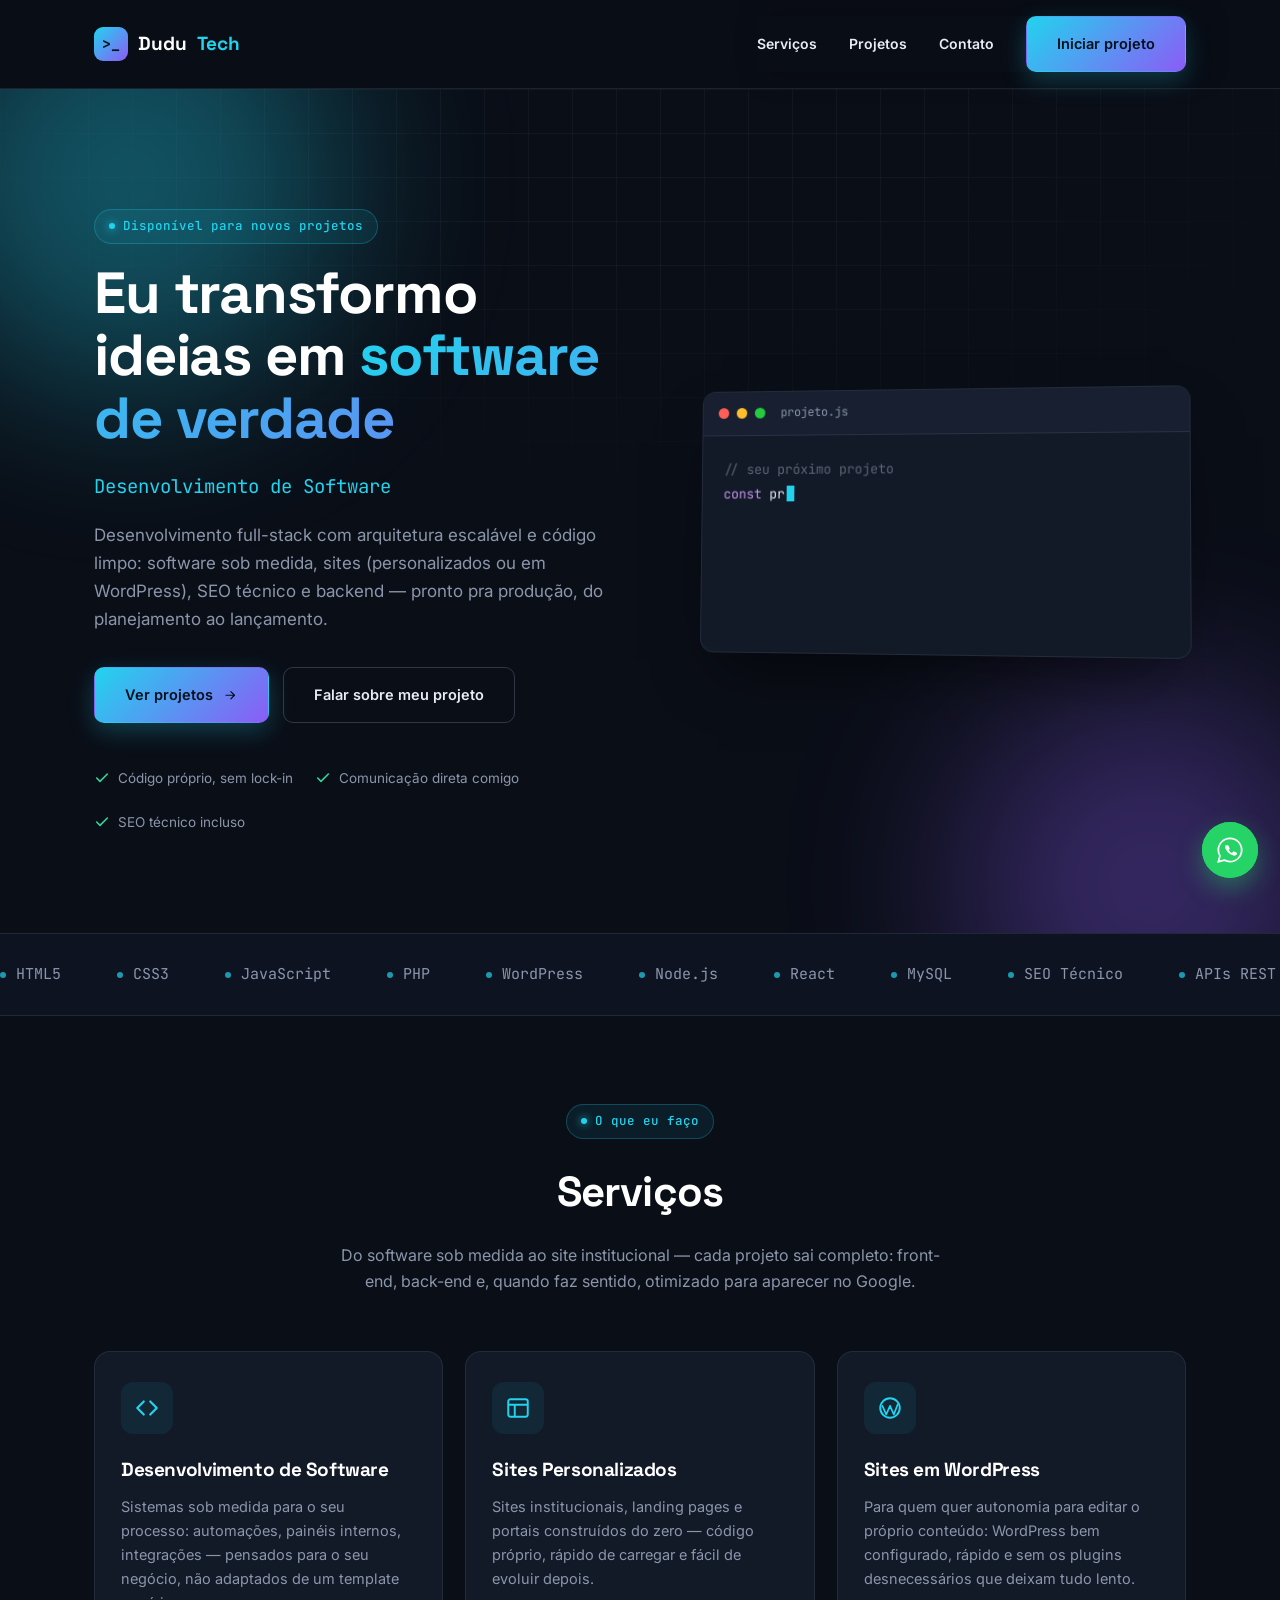
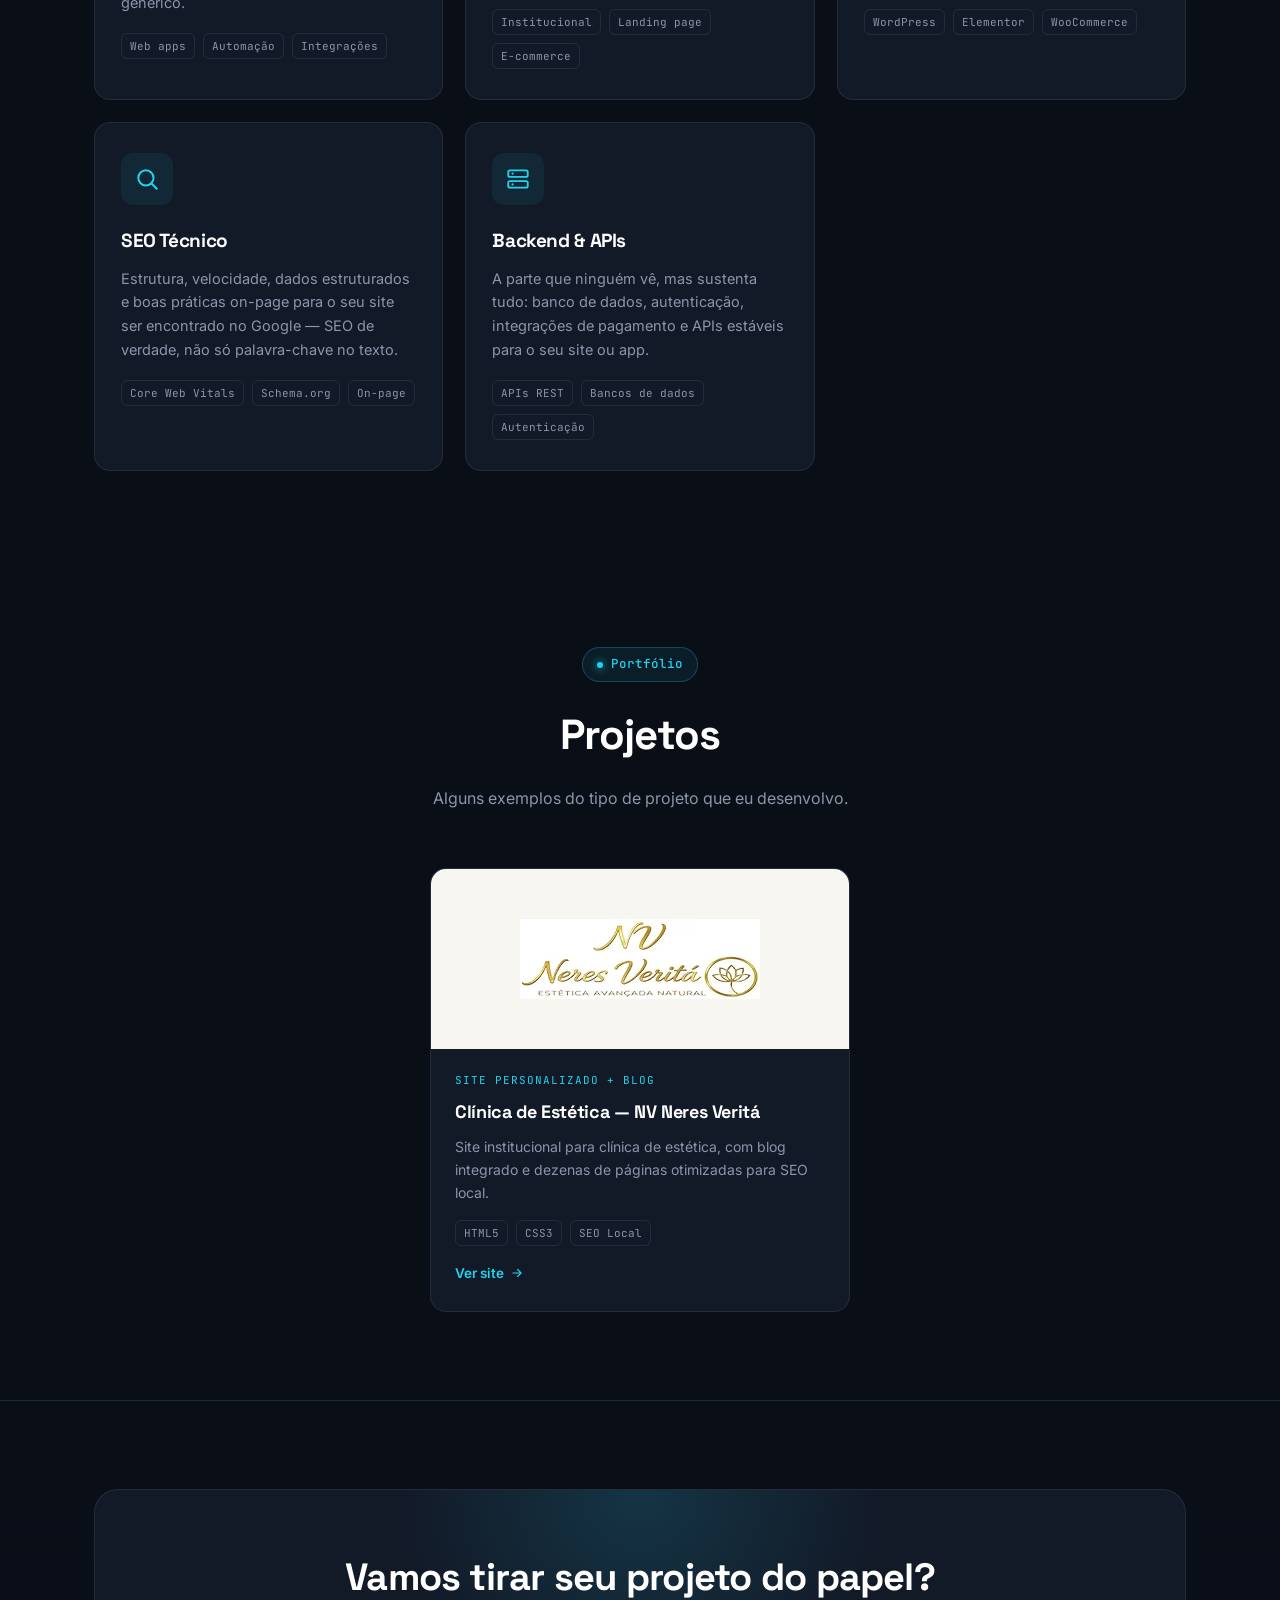
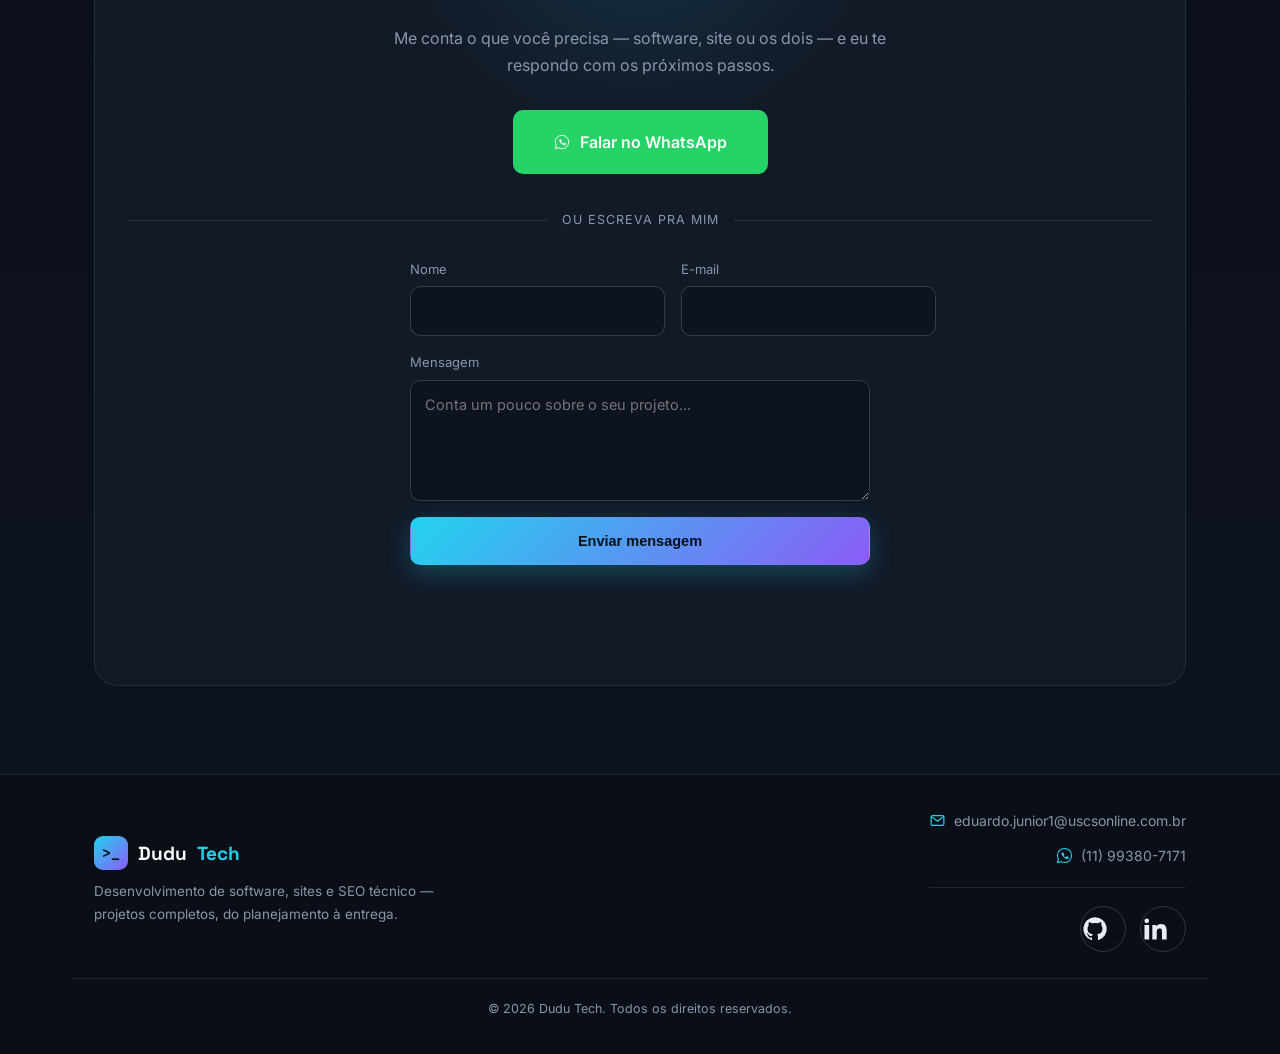
==== index.html @ 6284ceaf "Primeira versão do site Dudu Tech Landing page estática (HTML/CSS/JS, sem build) para portfólio de d" ====
<!DOCTYPE html>
<html lang="pt-br">
<head>
  <meta charset="UTF-8">
  <meta name="viewport" content="width=device-width, initial-scale=1.0">
  <meta name="theme-color" content="#0a0e17">

  <title>Dudu Tech — Desenvolvimento de Software, Sites e SEO</title>
  <meta name="description" content="Desenvolvimento de software sob medida, sites personalizados e em WordPress, SEO técnico e backend de sites. Projetos completos, do planejamento à entrega.">

  <link rel="icon" href="/icons/favicon-32.png" sizes="32x32" type="image/png">
  <link rel="icon" href="/icons/favicon-192.png" sizes="192x192" type="image/png">
  <link rel="apple-touch-icon" href="/icons/apple-touch-icon.png">

  <meta property="og:type" content="website">
  <meta property="og:title" content="Dudu Tech — Desenvolvimento de Software, Sites e SEO">
  <meta property="og:description" content="Desenvolvimento de software sob medida, sites personalizados e em WordPress, SEO técnico e backend de sites.">
  <!-- TODO: troque por uma imagem 1200x630 antes de compartilhar o link em
       comunidades de dev (Discord, WhatsApp) — o ícone sozinho fica ruim
       no card de preview. O design já está pronto em og-card.html: abra
       esse arquivo num navegador com a janela em 1200x630 e tire um
       print (ou rode `npx playwright screenshot og-card.html og-image.png
       --viewport-size=1200,630` se tiver o Playwright instalado), salve
       como images/og-image.png e troque o content abaixo. -->
  <meta property="og:image" content="/icons/icon-512.png">
  <meta name="twitter:card" content="summary">

  <link rel="preconnect" href="https://fonts.googleapis.com">
  <link rel="preconnect" href="https://fonts.gstatic.com" crossorigin>
  <link rel="preload" as="style" onload="this.onload=null;this.rel='stylesheet'"
        href="https://fonts.googleapis.com/css2?family=Space+Grotesk:wght@500;700&family=Inter:wght@400;500;600&family=JetBrains+Mono:wght@400;500&display=swap">
  <noscript><link rel="stylesheet" href="https://fonts.googleapis.com/css2?family=Space+Grotesk:wght@500;700&family=Inter:wght@400;500;600&family=JetBrains+Mono:wght@400;500&display=swap"></noscript>

  <link rel="stylesheet" href="style.css">

  <!-- TODO: troque "url" abaixo pelo domínio real assim que publicar. -->
  <script type="application/ld+json">
  {
    "@context": "https://schema.org",
    "@type": "ProfessionalService",
    "name": "Dudu Tech",
    "description": "Desenvolvimento de software sob medida, sites personalizados e em WordPress, SEO técnico e backend de sites.",
    "url": "https://SEU-DOMINIO.com.br/",
    "telephone": "+5511993807171",
    "areaServed": "BR",
    "knowsAbout": ["Desenvolvimento de Software", "Sites Personalizados", "WordPress", "SEO Técnico", "Backend", "APIs"]
  }
  </script>
</head>
<body>

  <!-- ============ SPRITE DE ÍCONES (SVG inline, sem dependência externa) ============ -->
  <svg xmlns="http://www.w3.org/2000/svg" style="display:none">
    <symbol id="ico-menu" viewBox="0 0 24 24"><path d="M3 6h18M3 12h18M3 18h18" stroke-width="2" stroke-linecap="round"/></symbol>
    <symbol id="ico-close" viewBox="0 0 24 24"><path d="M6 6l12 12M18 6L6 18" stroke-width="2" stroke-linecap="round"/></symbol>
    <symbol id="ico-code" viewBox="0 0 24 24"><path d="M9 6l-6 6 6 6M15 6l6 6-6 6" stroke-width="2" stroke-linecap="round" stroke-linejoin="round"/></symbol>
    <symbol id="ico-layout" viewBox="0 0 24 24"><rect x="3" y="4" width="18" height="16" rx="2" stroke-width="1.8"/><line x1="3" y1="9" x2="21" y2="9" stroke-width="1.8"/><line x1="9" y1="9" x2="9" y2="20" stroke-width="1.8"/></symbol>
    <symbol id="ico-wp" viewBox="0 0 24 24"><circle cx="12" cy="12" r="9" stroke-width="1.8"/><path d="M5 10l3.5 8L12 10l3.5 8L19 9" stroke-width="1.6" stroke-linecap="round" stroke-linejoin="round"/></symbol>
    <symbol id="ico-search" viewBox="0 0 24 24"><circle cx="11" cy="11" r="7" stroke-width="1.8"/><line x1="21" y1="21" x2="16.2" y2="16.2" stroke-width="1.8" stroke-linecap="round"/></symbol>
    <symbol id="ico-server" viewBox="0 0 24 24"><rect x="3" y="4" width="18" height="6" rx="1.5" stroke-width="1.7"/><rect x="3" y="14" width="18" height="6" rx="1.5" stroke-width="1.7"/><circle cx="7" cy="7" r="1" fill="currentColor" stroke="none"/><circle cx="7" cy="17" r="1" fill="currentColor" stroke="none"/></symbol>
    <symbol id="ico-check" viewBox="0 0 24 24"><path d="M4 12l5 5L20 6" stroke-width="2.4" stroke-linecap="round" stroke-linejoin="round"/></symbol>
    <symbol id="ico-arrow-right" viewBox="0 0 24 24"><path d="M5 12h14M13 6l6 6-6 6" stroke-width="2" stroke-linecap="round" stroke-linejoin="round"/></symbol>
    <symbol id="ico-mail" viewBox="0 0 24 24"><rect x="3" y="5" width="18" height="14" rx="2" stroke-width="1.7"/><path d="M3.5 6.5L12 13l8.5-6.5" stroke-width="1.7" stroke-linecap="round" stroke-linejoin="round"/></symbol>
    <symbol id="ico-phone" viewBox="0 0 24 24"><path d="M6.6 10.8c1.4 2.8 3.8 5.2 6.6 6.6l2.2-2.2c.3-.3.7-.4 1.1-.2 1.2.4 2.5.6 3.8.6.6 0 1 .4 1 1V20c0 .6-.4 1-1 1C10.7 21 3 13.3 3 4c0-.6.4-1 1-1h3.4c.6 0 1 .4 1 1 0 1.3.2 2.6.6 3.8.1.4 0 .8-.2 1.1L6.6 10.8z" stroke-width="1.4"/></symbol>
    <symbol id="ico-github" viewBox="0 0 24 24"><path d="M12 2a10 10 0 0 0-3.16 19.5c.5.1.68-.22.68-.48v-1.7c-2.78.6-3.37-1.34-3.37-1.34-.46-1.16-1.11-1.47-1.11-1.47-.9-.62.07-.6.07-.6 1 .07 1.53 1.03 1.53 1.03.9 1.52 2.34 1.08 2.91.83.09-.65.35-1.09.63-1.34-2.22-.25-4.56-1.11-4.56-4.94 0-1.1.39-1.99 1.03-2.69-.1-.25-.45-1.27.1-2.65 0 0 .84-.27 2.75 1.02a9.6 9.6 0 0 1 5 0c1.91-1.3 2.75-1.02 2.75-1.02.55 1.38.2 2.4.1 2.65.64.7 1.03 1.59 1.03 2.69 0 3.84-2.34 4.68-4.57 4.93.36.31.68.92.68 1.85v2.75c0 .27.18.58.69.48A10 10 0 0 0 12 2z" stroke="none" fill="currentColor"/></symbol>
    <symbol id="ico-linkedin" viewBox="0 0 24 24"><path d="M6.94 5a2 2 0 1 1-4 0 2 2 0 0 1 4 0zM7 8.48H3V21h4V8.48zM13.5 8.48h-3.8V21h3.8v-6.2c0-1.7.32-3.3 2.4-3.3 2.05 0 2.08 1.9 2.08 3.4V21H22v-6.9c0-3.6-.77-6.4-5-6.4-2 0-3.35 1.1-3.9 2.15h-.05V8.48z" fill="currentColor" stroke="none"/></symbol>
    <symbol id="ico-instagram" viewBox="0 0 24 24"><rect x="2" y="2" width="20" height="20" rx="5" stroke-width="1.8"/><circle cx="12" cy="12" r="4.2" stroke-width="1.8"/><circle cx="17.2" cy="6.8" r="1.1" fill="currentColor" stroke="none"/></symbol>
    <symbol id="ico-whatsapp" viewBox="0 0 24 24"><path d="M12 2C6.48 2 2 6.48 2 12c0 1.85.5 3.58 1.38 5.07L2 22l5.07-1.33A9.94 9.94 0 0 0 12 22c5.52 0 10-4.48 10-10S17.52 2 12 2z" stroke-width="1.5"/><path d="M8.5 8.5c.3-.6.6-.6.9-.6h.6c.2 0 .5 0 .7.5.3.6.9 2 1 2.1.1.2.1.4 0 .6-.1.2-.2.3-.4.5-.2.2-.4.4-.2.7.2.4 1 1.6 2.1 2.1.3.1.5.1.7-.1.2-.2.7-.8.9-1 .2-.2.4-.2.7-.1.3.1 1.7.8 2 1 .3.1.5.2.5.4 0 .2 0 .9-.3 1.3-.3.5-1.4 1-2 1-.6 0-1.9-.2-3.6-1.4-2-1.4-3.3-3.6-3.4-3.8-.1-.2-.9-1.2-.9-2.3 0-1.1.6-1.6.8-1.9z" fill="currentColor" stroke="none"/></symbol>
  </svg>

  <!-- ============ WHATSAPP FLUTUANTE ============ -->
  <a href="https://wa.me/5511993807171?text=Ol%C3%A1%2C%20vim%20pelo%20site%20e%20quero%20fazer%20um%20or%C3%A7amento"
     class="whatsapp-float" target="_blank" rel="noopener" aria-label="Falar no WhatsApp">
    <svg class="icon"><use href="#ico-whatsapp"></use></svg>
  </a>

  <!-- ============ HEADER ============ -->
  <header>
    <div class="header-inner">
      <a href="#top" class="logo">
        <span class="logo-mark">&gt;_</span>
        Dudu<span class="accent">Tech</span>
      </a>

      <input type="checkbox" id="menuToggle" class="menu-checkbox">
      <label for="menuToggle" class="menu-icon" aria-label="Abrir menu">
        <svg class="icon icon-open"><use href="#ico-menu"></use></svg>
        <svg class="icon icon-close"><use href="#ico-close"></use></svg>
      </label>

      <nav>
        <a href="#servicos">Serviços</a>
        <a href="#projetos">Projetos</a>
        <a href="#contato">Contato</a>
        <a href="https://wa.me/5511993807171?text=Ol%C3%A1%2C%20vim%20pelo%20site%20e%20quero%20fazer%20um%20or%C3%A7amento" target="_blank" rel="noopener" class="btn btn-primary nav-cta">Iniciar projeto</a>
      </nav>
    </div>
  </header>

  <main id="top">
    <!-- ============ HERO ============ -->
    <section class="hero">
      <div class="hero-bg" aria-hidden="true">
        <div class="hero-blob blob-1"></div>
        <div class="hero-blob blob-2"></div>
        <div class="hero-grid-overlay"></div>
      </div>

      <div class="container hero-inner">
        <div>
          <span class="section-eyebrow">Disponível para novos projetos</span>
          <h1 class="hero-title">Eu transformo ideias em <span class="gradient-text">software de verdade</span></h1>
          <p class="hero-role mono" id="heroRole"></p>
          <p class="hero-desc">
            Desenvolvimento full-stack com arquitetura escalável e código limpo: software sob medida,
            sites (personalizados ou em WordPress), SEO técnico e backend — pronto pra produção, do
            planejamento ao lançamento.
          </p>
          <div class="hero-actions">
            <a href="#projetos" class="btn btn-primary">
              Ver projetos
              <svg class="icon"><use href="#ico-arrow-right"></use></svg>
            </a>
            <a href="#contato" class="btn btn-outline">Falar sobre meu projeto</a>
          </div>
          <div class="hero-trust">
            <span class="hero-trust-item"><svg class="icon"><use href="#ico-check"></use></svg> Código próprio, sem lock-in</span>
            <span class="hero-trust-item"><svg class="icon"><use href="#ico-check"></use></svg> Comunicação direta comigo</span>
            <span class="hero-trust-item"><svg class="icon"><use href="#ico-check"></use></svg> SEO técnico incluso</span>
          </div>
        </div>

        <div class="reveal">
          <div class="code-window">
            <div class="code-window-bar">
              <span class="code-dot red"></span><span class="code-dot yellow"></span><span class="code-dot green"></span>
              <span class="code-window-title">projeto.js</span>
            </div>
            <div class="code-window-body">
              <code id="typedCode"><span class="tok-com">// seu próximo projeto</span>
<span class="tok-key">const</span> <span class="tok-plain">projeto</span> = {
  <span class="tok-plain">tipo:</span> <span class="tok-str">"software | site | backend"</span>,
  <span class="tok-plain">stack:</span> [<span class="tok-str">"a definir com você"</span>],
  <span class="tok-plain">seo:</span> <span class="tok-fn">true</span>,
  <span class="tok-plain">prazo:</span> <span class="tok-str">"combinado"</span>,
};

<span class="tok-fn">entregar</span>(<span class="tok-plain">projeto</span>); <span class="tok-com">// 🚀</span></code>
            </div>
          </div>
        </div>
      </div>
    </section>

    <!-- ============ FAIXA DE STACK ============ -->
    <div class="marquee-wrap">
      <div class="marquee">
        <div class="marquee-group">
          <span>HTML5</span><span>CSS3</span><span>JavaScript</span><span>PHP</span><span>WordPress</span>
          <span>Node.js</span><span>React</span><span>MySQL</span><span>SEO Técnico</span><span>APIs REST</span><span>Git</span>
        </div>
        <div class="marquee-group" aria-hidden="true">
          <span>HTML5</span><span>CSS3</span><span>JavaScript</span><span>PHP</span><span>WordPress</span>
          <span>Node.js</span><span>React</span><span>MySQL</span><span>SEO Técnico</span><span>APIs REST</span><span>Git</span>
        </div>
      </div>
    </div>

    <!-- ============ SERVIÇOS ============ -->
    <section id="servicos">
      <div class="container">
        <div class="section-head center reveal">
          <span class="section-eyebrow">O que eu faço</span>
          <h2 class="section-title">Serviços</h2>
          <p class="section-sub" style="margin:0 auto;">
            Do software sob medida ao site institucional — cada projeto sai completo: front-end,
            back-end e, quando faz sentido, otimizado para aparecer no Google.
          </p>
        </div>

        <div class="services-grid">
          <div class="service-card reveal">
            <div class="service-icon"><svg class="icon"><use href="#ico-code"></use></svg></div>
            <h3>Desenvolvimento de Software</h3>
            <p>Sistemas sob medida para o seu processo: automações, painéis internos, integrações — pensados para o seu negócio, não adaptados de um template genérico.</p>
            <div class="service-tags"><span>Web apps</span><span>Automação</span><span>Integrações</span></div>
          </div>

          <div class="service-card reveal reveal-delay-1">
            <div class="service-icon"><svg class="icon"><use href="#ico-layout"></use></svg></div>
            <h3>Sites Personalizados</h3>
            <p>Sites institucionais, landing pages e portais construídos do zero — código próprio, rápido de carregar e fácil de evoluir depois.</p>
            <div class="service-tags"><span>Institucional</span><span>Landing page</span><span>E-commerce</span></div>
          </div>

          <div class="service-card reveal reveal-delay-2">
            <div class="service-icon"><svg class="icon"><use href="#ico-wp"></use></svg></div>
            <h3>Sites em WordPress</h3>
            <p>Para quem quer autonomia para editar o próprio conteúdo: WordPress bem configurado, rápido e sem os plugins desnecessários que deixam tudo lento.</p>
            <div class="service-tags"><span>WordPress</span><span>Elementor</span><span>WooCommerce</span></div>
          </div>

          <div class="service-card reveal">
            <div class="service-icon"><svg class="icon"><use href="#ico-search"></use></svg></div>
            <h3>SEO Técnico</h3>
            <p>Estrutura, velocidade, dados estruturados e boas práticas on-page para o seu site ser encontrado no Google — SEO de verdade, não só palavra-chave no texto.</p>
            <div class="service-tags"><span>Core Web Vitals</span><span>Schema.org</span><span>On-page</span></div>
          </div>

          <div class="service-card reveal reveal-delay-1">
            <div class="service-icon"><svg class="icon"><use href="#ico-server"></use></svg></div>
            <h3>Backend & APIs</h3>
            <p>A parte que ninguém vê, mas sustenta tudo: banco de dados, autenticação, integrações de pagamento e APIs estáveis para o seu site ou app.</p>
            <div class="service-tags"><span>APIs REST</span><span>Bancos de dados</span><span>Autenticação</span></div>
          </div>
        </div>
      </div>
    </section>

    <!-- ============ PROJETOS ============ -->
    <section id="projetos">
      <div class="container">
        <div class="section-head center reveal">
          <span class="section-eyebrow">Portfólio</span>
          <h2 class="section-title">Projetos</h2>
          <p class="section-sub" style="margin:0 auto;">Alguns exemplos do tipo de projeto que eu desenvolvo.</p>
        </div>

        <div class="projects-grid projects-grid-1">
          <div class="project-card reveal">
            <div class="project-media project-media-logo">
              <img src="images/neresverita-logo.webp" alt="Logo NV Neres Veritá — Estética Avançada Natural" loading="lazy">
            </div>
            <div class="project-body">
              <span class="project-cat">Site personalizado + Blog</span>
              <h3>Clínica de Estética — NV Neres Veritá</h3>
              <p>Site institucional para clínica de estética, com blog integrado e dezenas de páginas otimizadas para SEO local.</p>
              <div class="project-stack"><span>HTML5</span><span>CSS3</span><span>SEO Local</span></div>
              <a href="https://neresverita.com.br/" target="_blank" rel="noopener" class="project-link">
                Ver site <svg class="icon"><use href="#ico-arrow-right"></use></svg>
              </a>
            </div>
          </div>
        </div>
      </div>
    </section>

    <!-- ============ CONTATO ============ -->
    <section id="contato" class="contact-section">
      <div class="container">
        <div class="contact-box reveal">
          <h2>Vamos tirar seu projeto do papel?</h2>
          <p>Me conta o que você precisa — software, site ou os dois — e eu te respondo com os próximos passos.</p>

          <a href="https://wa.me/5511993807171?text=Ol%C3%A1%2C%20vim%20pelo%20site%20e%20quero%20fazer%20um%20or%C3%A7amento" target="_blank" rel="noopener" class="btn btn-whatsapp btn-lg">
            <svg class="icon"><use href="#ico-whatsapp"></use></svg>
            Falar no WhatsApp
          </a>

          <div class="form-divider"><span>ou escreva pra mim</span></div>

          <!-- Sem backend próprio de propósito (site 100% estático, sem
               servidor pra manter). Pra ligar isso a um webhook/e-mail de
               verdade, preencha data-endpoint com a URL (Formspree,
               n8n, uma função serverless etc.) — funciona assim que a
               URL responder com JSON e status 2xx. Enquanto não tiver
               endpoint, o formulário cai automaticamente para abrir o
               e-mail já preenchido, então nunca fica "quebrado". -->
          <form id="contactForm" class="contact-form" data-endpoint="" novalidate>
            <div class="form-row">
              <label>
                <span>Nome</span>
                <input type="text" name="name" autocomplete="name" required>
              </label>
              <label>
                <span>E-mail</span>
                <input type="email" name="email" autocomplete="email" required>
              </label>
            </div>
            <label>
              <span>Mensagem</span>
              <textarea name="message" rows="4" required placeholder="Conta um pouco sobre o seu projeto..."></textarea>
            </label>
            <button type="submit" class="btn btn-primary btn-block">Enviar mensagem</button>
            <p class="form-status" aria-live="polite"></p>
          </form>
        </div>
      </div>
    </section>
  </main>

  <!-- ============ FOOTER ============ -->
  <footer>
    <div class="container footer-row">
      <div class="footer-brand">
        <a href="#top" class="logo"><span class="logo-mark">&gt;_</span>Dudu<span class="accent">Tech</span></a>
        <p>Desenvolvimento de software, sites e SEO técnico — projetos completos, do planejamento à entrega.</p>
      </div>

      <div class="footer-contact">
        <a href="mailto:eduardo.junior1@uscsonline.com.br"><svg class="icon"><use href="#ico-mail"></use></svg> eduardo.junior1@uscsonline.com.br</a>
        <a href="https://wa.me/5511993807171?text=Ol%C3%A1%2C%20vim%20pelo%20site%20e%20quero%20fazer%20um%20or%C3%A7amento" target="_blank" rel="noopener"><svg class="icon"><use href="#ico-whatsapp"></use></svg> (11) 99380-7171</a>
        <div class="footer-social">
          <a href="https://github.com/eduabjr" target="_blank" rel="noopener" aria-label="GitHub"><svg class="icon"><use href="#ico-github"></use></svg></a>
          <a href="https://www.linkedin.com/in/eduardo-ant%C3%B4nio-braga-junior-2b6933180/" target="_blank" rel="noopener" aria-label="LinkedIn"><svg class="icon"><use href="#ico-linkedin"></use></svg></a>
        </div>
      </div>
    </div>
    <div class="container footer-bottom">
      © <span id="year"></span> Dudu Tech. Todos os direitos reservados.
    </div>
  </footer>

  <script src="script.js"></script>
</body>
</html>
---- style.css ----
/* ===================================================================
   STYLE.CSS — site inteiro (é um site de uma página só, então não
   precisa da separação common.css/home.css do outro projeto).
   Mesma arquitetura usada em site-estetica-main: variáveis em :root,
   menu mobile 100% em CSS (checkbox hack, zero JS), header sticky,
   botão flutuante de WhatsApp, prefers-reduced-motion respeitado.
   =================================================================== */
:root {
  --bg: #0a0e17;
  --bg-soft: #0d1320;
  --surface: #121927;
  --surface-2: #171f30;
  --border: rgba(148, 163, 184, 0.14);
  --border-strong: rgba(148, 163, 184, 0.28);
  --text: #e7ecf5;
  --text-muted: #8b96ab;
  --accent: #22d3ee;
  --accent-2: #8b5cf6;
  --accent-3: #34d399;
  --gradient: linear-gradient(135deg, var(--accent), var(--accent-2));
  --whatsapp: #25d366;
  --radius: 16px;
  --container: 1140px;
}

*{margin:0;padding:0;box-sizing:border-box;}
html{scroll-behavior:smooth;}
body{
  font-family:'Inter',system-ui,sans-serif;
  background:var(--bg);
  color:var(--text);
  line-height:1.65;
  overflow-x:hidden;
  animation:pageFadeIn .5s ease both;
}
/* Só opacidade de propósito: se essa animação mexesse em "transform" no
   <body>, o valor final (mesmo "translateY(0)") ficaria diferente de "none"
   pra sempre — e isso faz o <body> virar o "container" de qualquer elemento
   position:fixed dentro dele (botão do WhatsApp, menu mobile), que passam a
   rolar junto com a página em vez de ficarem fixos na tela. */
@keyframes pageFadeIn{from{opacity:0;}to{opacity:1;}}

h1,h2,h3,h4{font-family:'Space Grotesk',sans-serif;font-weight:700;letter-spacing:-0.02em;color:#fff;}
code, .mono{font-family:'JetBrains Mono','Fira Code',monospace;}

a{color:inherit;text-decoration:none;transition:color .2s ease;}
a:focus-visible, button:focus-visible{outline:2px solid var(--accent);outline-offset:3px;border-radius:4px;}
img{max-width:100%;display:block;}
.icon{width:1em;height:1em;fill:none;stroke:currentColor;vertical-align:-0.125em;display:inline-block;}
ul{list-style:none;}

.container{max-width:var(--container);margin:0 auto;padding:0 24px;}
section{padding:88px 0;position:relative;}
.section-eyebrow{
  display:inline-flex;align-items:center;gap:8px;
  font-family:'JetBrains Mono',monospace;font-size:12.5px;font-weight:500;
  color:var(--accent);background:rgba(34,211,238,.08);
  border:1px solid rgba(34,211,238,.25);border-radius:999px;
  padding:6px 14px;margin-bottom:18px;
}
.section-eyebrow::before{content:'';width:6px;height:6px;border-radius:50%;background:var(--accent);box-shadow:0 0 8px var(--accent);}
.section-title{font-size:clamp(28px,4vw,42px);margin-bottom:16px;}
.section-sub{color:var(--text-muted);font-size:16px;max-width:620px;}
.section-head{margin-bottom:56px;}
.section-head.center{text-align:center;}
.section-head.center .section-sub{margin:0 auto;}

.gradient-text{
  background:var(--gradient);
  -webkit-background-clip:text;background-clip:text;color:transparent;
  background-size:200% auto;
  animation:gradientShift 6s ease-in-out infinite;
}
@keyframes gradientShift{0%,100%{background-position:0% 50%;}50%{background-position:100% 50%;}}

/* ===================== BOTÕES ===================== */
.btn{
  position:relative;overflow:hidden;
  display:inline-flex;align-items:center;justify-content:center;gap:10px;
  padding:15px 30px;border-radius:10px;font-weight:600;font-size:14.5px;
  border:1px solid transparent;cursor:pointer;transition:transform .25s ease, box-shadow .25s ease, background .25s ease;
  white-space:nowrap;
}
.btn-primary{background:var(--gradient);color:#04101c;box-shadow:0 8px 24px rgba(34,211,238,.25);}
.btn-primary:hover{transform:translateY(-2px);box-shadow:0 12px 32px rgba(34,211,238,.35);}
.btn-primary::after{
  content:'';position:absolute;top:0;left:-60%;width:40%;height:100%;
  background:linear-gradient(120deg,transparent,rgba(255,255,255,.35),transparent);
  transform:skewX(-20deg);transition:left .6s ease;
}
.btn-primary:hover::after{left:130%;}
.btn-outline{background:transparent;color:var(--text);border-color:var(--border-strong);}
.btn-outline:hover{border-color:var(--accent);color:var(--accent);transform:translateY(-2px);}
.btn-whatsapp{background:var(--whatsapp);color:#fff;}
.btn-whatsapp:hover{background:#1fb959;transform:translateY(-2px);}
.btn-block{width:100%;}

@media (prefers-reduced-motion: reduce){
  body{animation:none;}
  .gradient-text{animation:none;}
  *{scroll-behavior:auto !important;animation-duration:.01ms !important;animation-iteration-count:1 !important;transition-duration:.01ms !important;}
}

/* ===================== CURSOR GLOW (desktop only) ===================== */
.cursor-glow{
  position:fixed;top:0;left:0;width:420px;height:420px;border-radius:50%;
  background:radial-gradient(circle, rgba(34,211,238,.10), transparent 70%);
  transform:translate(-50%,-50%);pointer-events:none;z-index:1;
  transition:opacity .3s ease;
}

/* ===================== HEADER ===================== */
header{
  position:sticky;top:0;z-index:1000;
  background:rgba(10,14,23,.75);backdrop-filter:blur(14px);-webkit-backdrop-filter:blur(14px);
  border-bottom:1px solid var(--border);
}
.header-inner{
  max-width:var(--container);margin:0 auto;padding:16px 24px;
  display:flex;align-items:center;justify-content:space-between;
}
.logo{display:flex;align-items:center;gap:10px;font-family:'Space Grotesk',sans-serif;font-weight:700;font-size:19px;color:#fff;}
.logo-mark{
  width:34px;height:34px;border-radius:9px;background:var(--gradient);
  display:flex;align-items:center;justify-content:center;
  font-family:'JetBrains Mono',monospace;font-weight:700;color:#04101c;font-size:15px;
}
.logo .accent{color:var(--accent);}

.menu-checkbox{display:none;}
.menu-icon{
  width:44px;height:44px;display:flex;align-items:center;justify-content:center;
  color:var(--text);cursor:pointer;-webkit-tap-highlight-color:transparent;position:relative;z-index:1002;
}
.menu-icon .icon{width:24px;height:24px;pointer-events:none;}
.menu-icon .icon-close{display:none;}
.menu-checkbox:checked + .menu-icon .icon-open{display:none;}
.menu-checkbox:checked + .menu-icon .icon-close{display:block;position:relative;z-index:1003;color:#fff;}
.menu-checkbox:checked{
  display:block;position:fixed;inset:0;margin:0;width:auto;height:auto;
  -webkit-appearance:none;appearance:none;border:0;background:rgba(0,0,0,.55);
  z-index:1000;cursor:pointer;animation:menuFade .2s ease;
}
@keyframes menuFade{from{opacity:0}to{opacity:1}}
nav{
  position:fixed;top:0;left:0;width:min(320px,84vw);height:100dvh;
  background:var(--bg-soft);border-right:1px solid var(--border);
  box-shadow:10px 0 30px rgba(0,0,0,.35);
  display:flex;flex-direction:column;gap:6px;padding:100px 28px 30px;
  transform:translateX(-105%);transition:transform .3s ease;z-index:1001;overflow-y:auto;
}
.menu-checkbox:checked ~ nav{transform:translateX(0);}
/* min-height:44px garante a área de toque mínima recomendada (WCAG 2.5.5 /
   Apple HIG) pros links do menu mobile — no desktop (media query abaixo)
   isso é desfeito, porque ali a navegação é por mouse, não por dedo. */
nav a{
  padding:14px 10px;font-size:15px;font-weight:600;color:var(--text);border-radius:8px;
  min-height:44px;display:flex;align-items:center;
  transition:color .2s ease, background .2s ease;
}
nav a:hover{color:var(--accent);background:rgba(34,211,238,.06);}
.nav-cta{display:none;}

@media (min-width:960px){
  .menu-icon{display:none;}
  nav{
    position:static;width:auto;height:auto;flex-direction:row;align-items:center;gap:32px;
    background:transparent;border:0;padding:0;transform:none;overflow:visible;
  }
  nav a{padding:0;font-size:14px;min-height:0;}
  nav a:hover{background:transparent;}
  .nav-cta{display:inline-flex;}
}

/* ===================== HERO ===================== */
.hero{padding:120px 0 100px;position:relative;overflow:hidden;}
.hero-bg{position:absolute;inset:0;z-index:0;overflow:hidden;}
.hero-blob{
  position:absolute;border-radius:50%;filter:blur(90px);opacity:.35;
  animation:float 16s ease-in-out infinite;
}
.blob-1{width:420px;height:420px;background:var(--accent);top:-120px;left:-80px;}
.blob-2{
  width:380px;height:380px;background:var(--accent-2);bottom:-140px;right:-60px;
  animation-name:float2;animation-duration:20s;animation-delay:-7s;
}
@keyframes float{
  0%,100%{transform:translate(0,0) rotate(0deg) scale(1);}
  33%{transform:translate(30px,-24px) rotate(8deg) scale(1.1);}
  66%{transform:translate(-16px,18px) rotate(-6deg) scale(0.96);}
}
/* Rotação e ritmo diferentes do blob-1, pra não sincronizar os dois e
   parecer "respiração" mais orgânica no fundo do hero. */
@keyframes float2{
  0%,100%{transform:translate(0,0) rotate(0deg) scale(1);}
  40%{transform:translate(-26px,20px) rotate(-10deg) scale(0.92);}
  75%{transform:translate(18px,-16px) rotate(7deg) scale(1.08);}
}
.hero-grid-overlay{
  position:absolute;inset:0;
  background-image:linear-gradient(rgba(148,163,184,.06) 1px,transparent 1px),
                    linear-gradient(90deg,rgba(148,163,184,.06) 1px,transparent 1px);
  background-size:44px 44px;
  mask-image:radial-gradient(ellipse 60% 50% at 50% 0%, #000 40%, transparent 100%);
}
.hero-inner{
  position:relative;z-index:2;display:grid;gap:56px;
  grid-template-columns:1fr;align-items:center;
}
@media (min-width:960px){.hero-inner{grid-template-columns:1.05fr .95fr;}}

.hero-title{font-size:clamp(34px,5.2vw,58px);line-height:1.08;margin-bottom:22px;}
.hero-role{
  font-family:'JetBrains Mono',monospace;font-size:clamp(15px,2vw,19px);color:var(--accent);
  margin-bottom:18px;min-height:1.6em;
}
.hero-role .cursor{display:inline-block;width:2px;background:var(--accent);margin-left:2px;animation:blink 1s step-end infinite;}
@keyframes blink{50%{opacity:0;}}
.hero-desc{color:var(--text-muted);font-size:17px;max-width:520px;margin-bottom:34px;}
.hero-actions{display:flex;flex-wrap:wrap;gap:14px;margin-bottom:44px;}
.hero-trust{display:flex;flex-wrap:wrap;gap:22px;}
.hero-trust-item{display:flex;align-items:center;gap:8px;font-size:13.5px;color:var(--text-muted);}
.hero-trust-item .icon{color:var(--accent-3);width:16px;height:16px;}

/* "janela de código" decorativa do hero */
.code-window{
  background:var(--surface);border:1px solid var(--border);border-radius:14px;
  box-shadow:0 30px 60px -20px rgba(0,0,0,.6);overflow:hidden;
  transform:perspective(1000px) rotateY(-6deg) rotateX(2deg);
  transition:transform .4s ease;
}
.code-window:hover{transform:perspective(1000px) rotateY(-2deg) rotateX(0deg);}
.code-window-bar{
  display:flex;align-items:center;gap:8px;padding:12px 16px;background:var(--surface-2);
  border-bottom:1px solid var(--border);
}
.code-dot{width:11px;height:11px;border-radius:50%;}
.code-dot.red{background:#ff5f56;}
.code-dot.yellow{background:#ffbd2e;}
.code-dot.green{background:#27c93f;}
.code-window-title{margin-left:8px;font-family:'JetBrains Mono',monospace;font-size:12px;color:var(--text-muted);}
.code-window-body{padding:22px 22px 28px;font-family:'JetBrains Mono',monospace;font-size:13.5px;line-height:1.85;min-height:220px;}
.code-window-body code{white-space:pre-wrap;word-break:break-word;display:block;}
.code-window-body .ln{color:#5b6577;user-select:none;display:inline-block;width:18px;}
.tok-key{color:#c792ea;}
.tok-str{color:var(--accent-3);}
.tok-fn{color:var(--accent);}
.tok-com{color:#5b6577;}
.tok-plain{color:var(--text);}
#typedCode::after{content:'';display:inline-block;width:8px;height:16px;background:var(--accent);margin-left:2px;vertical-align:-3px;animation:blink 1s step-end infinite;}

/* ===================== FAIXA DE MARCAS / STACK ===================== */
.marquee-wrap{
  border-top:1px solid var(--border);border-bottom:1px solid var(--border);
  background:var(--bg-soft);padding:28px 0;overflow:hidden;
}
.marquee{display:flex;width:max-content;animation:marquee 28s linear infinite;}
.marquee:hover{animation-play-state:paused;}
.marquee-group{display:flex;align-items:center;gap:56px;padding-right:56px;}
.marquee span{
  font-family:'JetBrains Mono',monospace;font-size:15px;color:var(--text-muted);
  display:flex;align-items:center;gap:10px;white-space:nowrap;
}
.marquee span::before{content:'';width:6px;height:6px;border-radius:50%;background:var(--accent);opacity:.7;}
@keyframes marquee{from{transform:translateX(0);}to{transform:translateX(-50%);}}

/* ===================== SERVIÇOS ===================== */
.services-grid{display:grid;grid-template-columns:1fr;gap:22px;}
@media (min-width:680px){.services-grid{grid-template-columns:repeat(2,1fr);}}
@media (min-width:1000px){.services-grid{grid-template-columns:repeat(3,1fr);}}

.service-card{
  position:relative;background:var(--surface);border:1px solid var(--border);
  border-radius:var(--radius);padding:30px 26px;overflow:hidden;
  transition:transform .35s ease, border-color .35s ease, box-shadow .35s ease;
}
.service-card::before{
  content:'';position:absolute;inset:0;border-radius:inherit;padding:1px;
  background:var(--gradient);opacity:0;transition:opacity .35s ease;
  -webkit-mask:linear-gradient(#000 0 0) content-box, linear-gradient(#000 0 0);
  -webkit-mask-composite:xor;mask-composite:exclude;pointer-events:none;
}
.service-card:hover{transform:translateY(-6px);box-shadow:0 20px 40px -20px rgba(34,211,238,.25);}
.service-card:hover::before{opacity:1;}
.service-icon{
  width:52px;height:52px;border-radius:12px;background:rgba(34,211,238,.08);
  display:flex;align-items:center;justify-content:center;color:var(--accent);margin-bottom:20px;
}
.service-icon .icon{width:26px;height:26px;}
.service-card h3{font-size:19px;margin-bottom:10px;}
.service-card p{color:var(--text-muted);font-size:14.5px;}
.service-tags{display:flex;flex-wrap:wrap;gap:8px;margin-top:18px;}
.service-tags span{
  font-family:'JetBrains Mono',monospace;font-size:11px;color:var(--text-muted);
  border:1px solid var(--border);border-radius:6px;padding:3px 8px;
}


/* ===================== PROJETOS ===================== */
.projects-grid{display:grid;grid-template-columns:1fr;gap:24px;}
@media (min-width:760px){.projects-grid{grid-template-columns:repeat(2,1fr);}}
@media (min-width:1100px){.projects-grid{grid-template-columns:repeat(3,1fr);}}
/* Só 1 projeto por enquanto: trava a largura em vez de esticar o card
   sozinho pela grade de 3 colunas inteira. */
.projects-grid-1{grid-template-columns:1fr;max-width:420px;margin:0 auto;}
.project-card{
  border:1px solid var(--border);border-radius:var(--radius);background:var(--surface);
  overflow:hidden;transition:transform .35s ease, box-shadow .35s ease;
}
.project-card:hover{transform:translateY(-6px);box-shadow:0 20px 40px -20px rgba(139,92,246,.3);}
.project-media{
  height:180px;position:relative;overflow:hidden;
  display:flex;align-items:center;justify-content:center;
  font-family:'JetBrains Mono',monospace;color:rgba(255,255,255,.75);font-size:13px;
}
.project-card:nth-child(1) .project-media{background:linear-gradient(135deg,#0ea5b7,#22d3ee);}
.project-card:nth-child(2) .project-media{background:linear-gradient(135deg,#7c3aed,#22d3ee);}
.project-card:nth-child(3) .project-media{background:linear-gradient(135deg,#0891b2,#8b5cf6);}
.project-media::after{
  content:'';position:absolute;inset:0;
  background-image:linear-gradient(rgba(255,255,255,.08) 1px,transparent 1px),linear-gradient(90deg,rgba(255,255,255,.08) 1px,transparent 1px);
  background-size:20px 20px;
}
.project-body{padding:22px 24px 26px;}
.project-cat{font-family:'JetBrains Mono',monospace;font-size:11px;color:var(--accent);text-transform:uppercase;letter-spacing:1px;margin-bottom:8px;display:block;}
.project-card h3{font-size:18px;margin-bottom:8px;}
.project-card p{color:var(--text-muted);font-size:14px;margin-bottom:16px;}
.project-stack{display:flex;flex-wrap:wrap;gap:8px;}
.project-stack span{font-size:11px;font-family:'JetBrains Mono',monospace;color:var(--text-muted);border:1px solid var(--border);border-radius:6px;padding:3px 8px;}
.project-link{display:inline-flex;align-items:center;gap:6px;margin-top:16px;color:var(--accent);font-size:13.5px;font-weight:600;}
.project-link:hover{color:var(--accent-2);}
.project-link .icon{width:14px;height:14px;}
/* Card com logo de verdade: fundo claro (a marca é dourada, pensada pra
   fundo claro) em vez do gradiente decorativo dos outros cards. */
.project-card .project-media.project-media-logo{background:#f8f6f1;}
.project-media-logo{padding:24px;}
.project-media-logo::after{display:none;}
.project-media-logo img{max-width:78%;max-height:78%;object-fit:contain;}
.projects-note{
  margin-top:30px;text-align:center;color:var(--text-muted);font-size:13.5px;
  border:1px dashed var(--border-strong);border-radius:12px;padding:16px 20px;
}

/* ===================== CONTATO ===================== */
.contact-section{
  background:linear-gradient(180deg,var(--bg) 0%,var(--bg-soft) 100%);
  border-top:1px solid var(--border);
}
.contact-box{
  background:var(--surface);border:1px solid var(--border);border-radius:24px;
  padding:56px 32px;text-align:center;position:relative;overflow:hidden;
}
.contact-box::before{
  content:'';position:absolute;width:500px;height:500px;border-radius:50%;
  background:radial-gradient(circle,rgba(34,211,238,.15),transparent 70%);
  top:-250px;left:50%;transform:translateX(-50%);pointer-events:none;
}
.contact-box h2{font-size:clamp(26px,4vw,38px);margin-bottom:16px;position:relative;}
.contact-box p{color:var(--text-muted);max-width:520px;margin:0 auto 32px;position:relative;}
.btn-lg{padding:18px 40px;font-size:16px;}

.form-divider{
  display:flex;align-items:center;gap:14px;margin:36px 0 28px;
  color:var(--text-muted);font-size:12.5px;text-transform:uppercase;letter-spacing:1px;
  position:relative;
}
.form-divider::before,.form-divider::after{content:'';flex:1;height:1px;background:var(--border);}

.contact-form{
  max-width:460px;margin:0 auto;position:relative;text-align:left;
  display:flex;flex-direction:column;gap:16px;
}
.contact-form .form-row{display:grid;grid-template-columns:1fr;gap:16px;}
@media (min-width:520px){.contact-form .form-row{grid-template-columns:1fr 1fr;}}
.contact-form label{display:flex;flex-direction:column;gap:6px;font-size:13px;color:var(--text-muted);}
.contact-form input,
.contact-form textarea{
  font:inherit;font-family:'Inter',system-ui,sans-serif;font-size:14.5px;color:var(--text);
  background:var(--bg-soft);border:1px solid var(--border-strong);border-radius:10px;
  padding:12px 14px;resize:vertical;min-height:44px;
}
.contact-form input:focus,
.contact-form textarea:focus{outline:none;border-color:var(--accent);}
.contact-form .form-status{min-height:1.2em;font-size:13px;color:var(--accent-3);text-align:center;}

/* ===================== FOOTER (enxuto: uma faixa só) ===================== */
footer{border-top:1px solid var(--border);padding:34px 0;background:var(--bg);}
.footer-row{
  display:flex;flex-direction:column;gap:22px;align-items:center;text-align:center;
}
.footer-brand p{color:var(--text-muted);font-size:13.5px;margin-top:10px;max-width:340px;}
.footer-contact{display:flex;flex-direction:column;align-items:center;gap:12px;}
.footer-contact a{display:flex;align-items:center;justify-content:center;gap:8px;color:var(--text-muted);font-size:14px;transition:color .2s ease;}
.footer-contact a:hover{color:var(--accent);}
.footer-contact .icon{width:17px;height:17px;color:var(--accent);flex-shrink:0;}
.footer-social{
  display:flex;justify-content:center;gap:14px;
  margin-top:8px;padding-top:18px;border-top:1px solid var(--border);
}
.footer-social a{
  width:46px;height:46px;border-radius:50%;border:1px solid var(--border-strong);
  display:flex;align-items:center;justify-content:center;color:var(--text);transition:.25s;
}
.footer-social a:hover{background:var(--accent);border-color:var(--accent);color:#04101c;transform:translateY(-2px);}
.footer-social .icon{width:28px;height:28px;color:inherit;}
@media (min-width:760px){
  .footer-social{justify-content:flex-end;width:100%;}
}
.footer-bottom{
  margin-top:26px;padding-top:20px;border-top:1px solid var(--border);
  text-align:center;color:var(--text-muted);font-size:12.5px;
}
@media (min-width:760px){
  .footer-row{flex-direction:row;justify-content:space-between;text-align:left;}
  .footer-contact{align-items:flex-end;}
  .footer-contact a{justify-content:flex-start;}
}

/* ===================== WHATSAPP FLUTUANTE ===================== */
.whatsapp-float{
  position:fixed;bottom:22px;right:22px;width:56px;height:56px;border-radius:50%;
  background:var(--whatsapp);color:#fff;display:flex;align-items:center;justify-content:center;
  box-shadow:0 10px 25px rgba(37,211,102,.4);z-index:999;transition:transform .25s ease;
}
.whatsapp-float:hover{transform:scale(1.08);}
.whatsapp-float .icon{width:28px;height:28px;}
.whatsapp-float::before{
  content:'';position:absolute;inset:0;border-radius:50%;background:var(--whatsapp);
  animation:ping 2.4s cubic-bezier(0,0,.2,1) infinite;z-index:-1;
}
@keyframes ping{0%{transform:scale(1);opacity:.6;}100%{transform:scale(1.9);opacity:0;}}

/* ===================== SCROLL REVEAL ===================== */
.reveal{opacity:0;transform:translateY(24px);transition:opacity .7s ease, transform .7s ease;}
.reveal.in-view{opacity:1;transform:translateY(0);}
.reveal-delay-1{transition-delay:.08s;}
.reveal-delay-2{transition-delay:.16s;}
.reveal-delay-3{transition-delay:.24s;}
@media (prefers-reduced-motion: reduce){
  .reveal{opacity:1;transform:none;transition:none;}
}
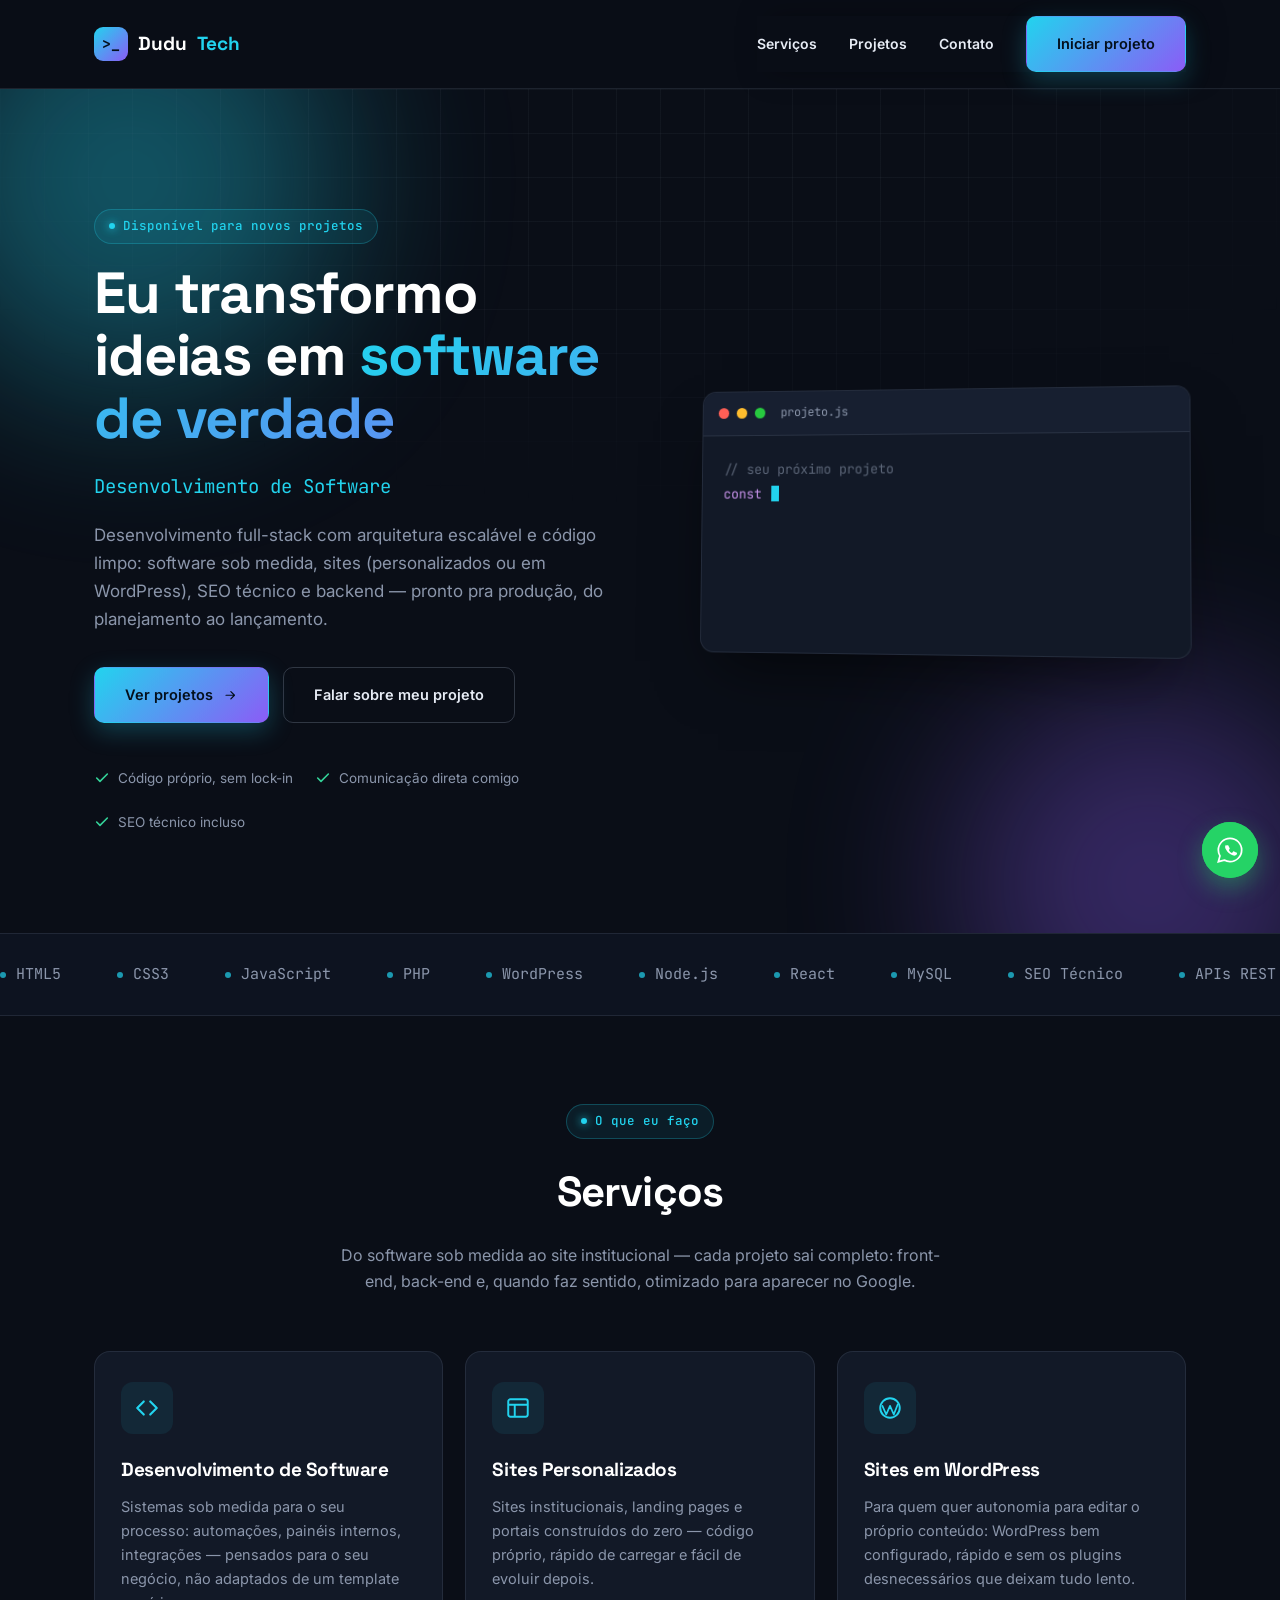
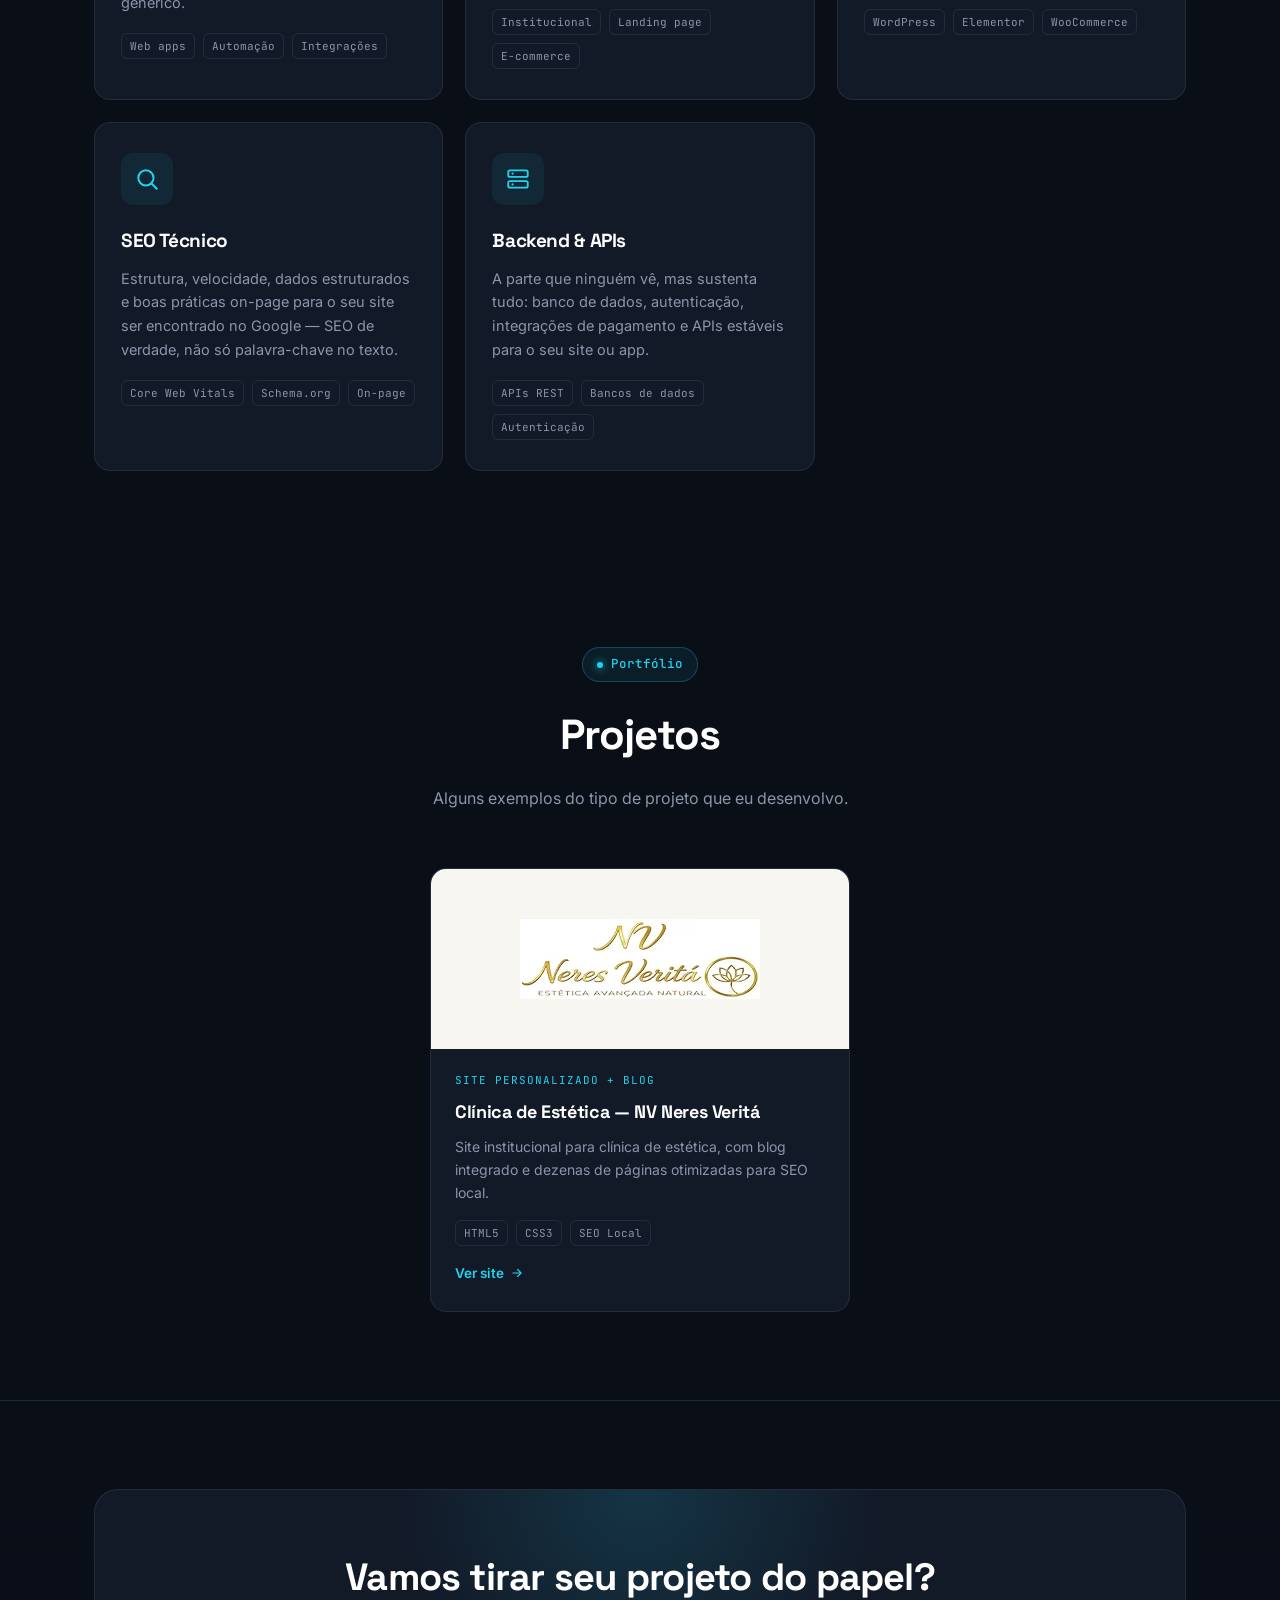
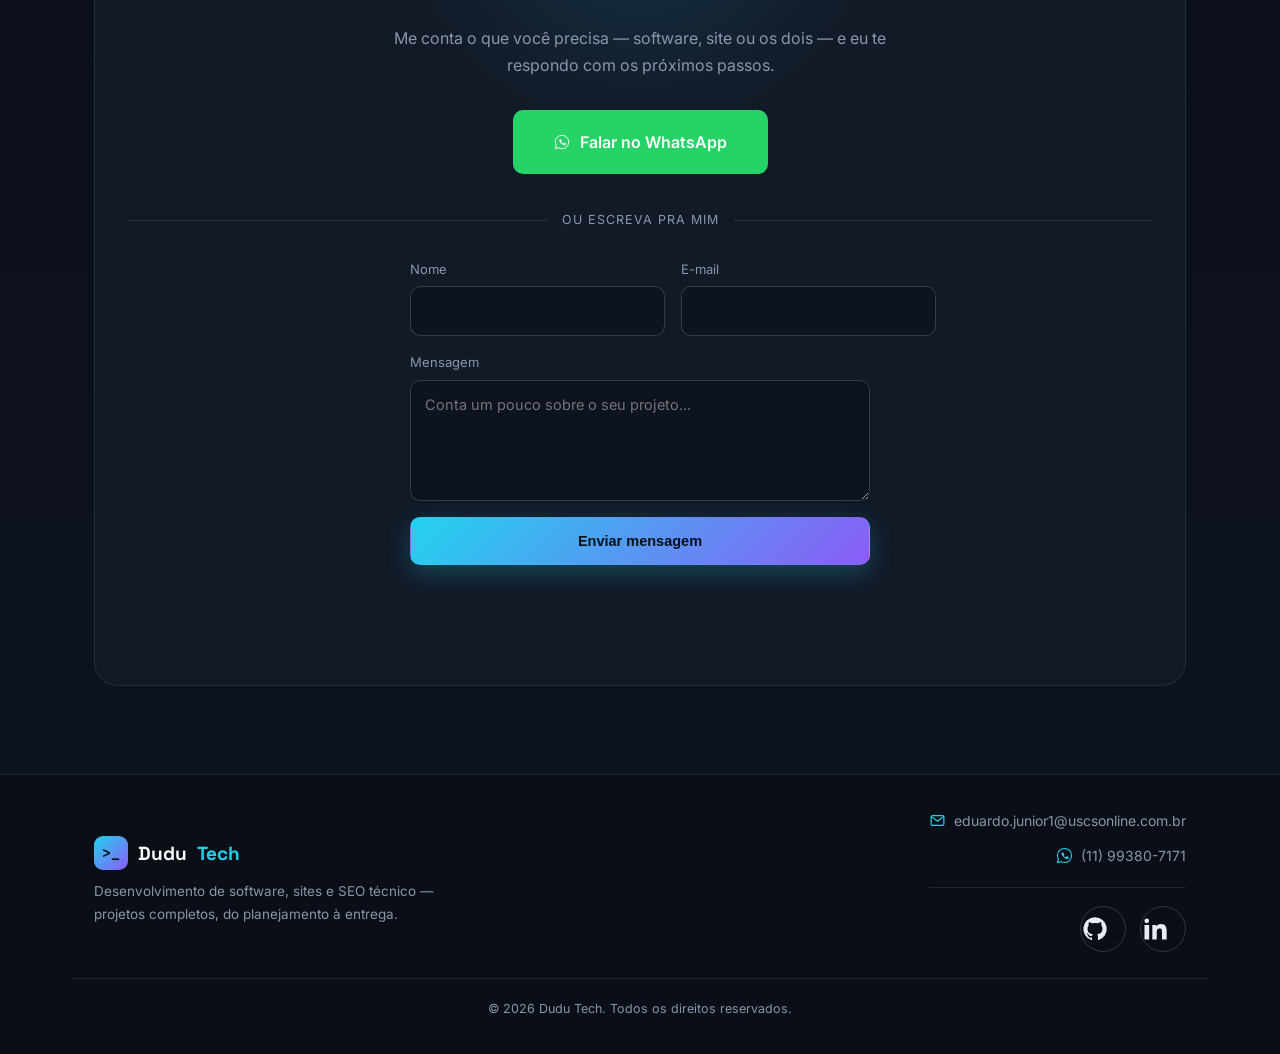
==== commit c6781eb7: "Corrige caminhos absolutos para funcionar no GitHub Pages Ícones usavam href="/icons/..." (raiz do d" ====
--- a/index.html
+++ b/index.html
@@ -8,11 +8,12 @@
   <title>Dudu Tech — Desenvolvimento de Software, Sites e SEO</title>
   <meta name="description" content="Desenvolvimento de software sob medida, sites personalizados e em WordPress, SEO técnico e backend de sites. Projetos completos, do planejamento à entrega.">
 
-  <link rel="icon" href="/icons/favicon-32.png" sizes="32x32" type="image/png">
-  <link rel="icon" href="/icons/favicon-192.png" sizes="192x192" type="image/png">
-  <link rel="apple-touch-icon" href="/icons/apple-touch-icon.png">
+  <link rel="icon" href="icons/favicon-32.png" sizes="32x32" type="image/png">
+  <link rel="icon" href="icons/favicon-192.png" sizes="192x192" type="image/png">
+  <link rel="apple-touch-icon" href="icons/apple-touch-icon.png">
 
   <meta property="og:type" content="website">
+  <meta property="og:url" content="https://eduabjr.github.io/dudu-tech/">
   <meta property="og:title" content="Dudu Tech — Desenvolvimento de Software, Sites e SEO">
   <meta property="og:description" content="Desenvolvimento de software sob medida, sites personalizados e em WordPress, SEO técnico e backend de sites.">
   <!-- TODO: troque por uma imagem 1200x630 antes de compartilhar o link em
@@ -22,7 +23,7 @@
        print (ou rode `npx playwright screenshot og-card.html og-image.png
        --viewport-size=1200,630` se tiver o Playwright instalado), salve
        como images/og-image.png e troque o content abaixo. -->
-  <meta property="og:image" content="/icons/icon-512.png">
+  <meta property="og:image" content="https://eduabjr.github.io/dudu-tech/icons/icon-512.png">
   <meta name="twitter:card" content="summary">
 
   <link rel="preconnect" href="https://fonts.googleapis.com">
@@ -33,14 +34,13 @@
 
   <link rel="stylesheet" href="style.css">
 
-  <!-- TODO: troque "url" abaixo pelo domínio real assim que publicar. -->
   <script type="application/ld+json">
   {
     "@context": "https://schema.org",
     "@type": "ProfessionalService",
     "name": "Dudu Tech",
     "description": "Desenvolvimento de software sob medida, sites personalizados e em WordPress, SEO técnico e backend de sites.",
-    "url": "https://SEU-DOMINIO.com.br/",
+    "url": "https://eduabjr.github.io/dudu-tech/",
     "telephone": "+5511993807171",
     "areaServed": "BR",
     "knowsAbout": ["Desenvolvimento de Software", "Sites Personalizados", "WordPress", "SEO Técnico", "Backend", "APIs"]
